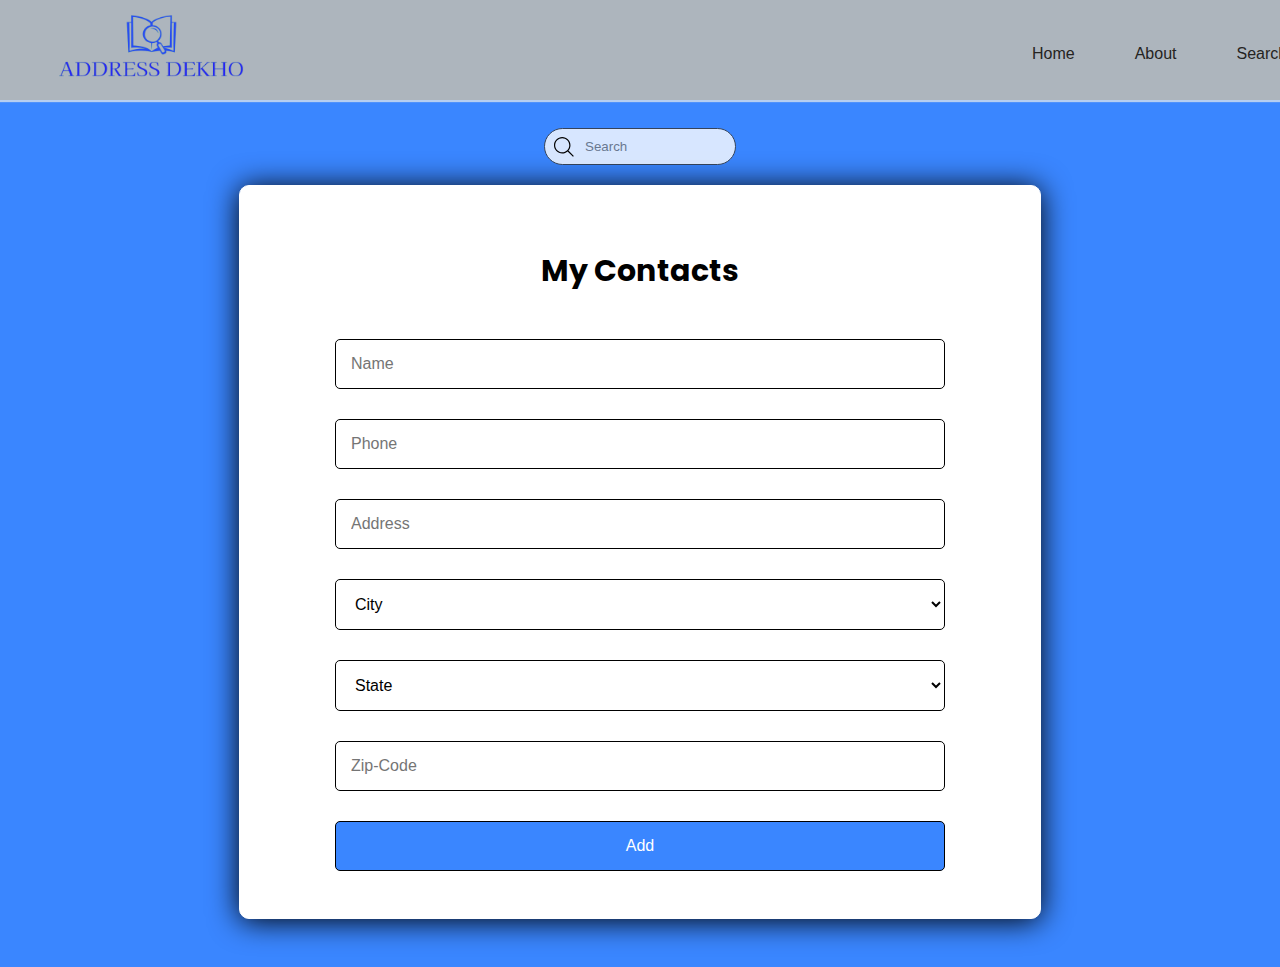
==== addressbook.html @ f51c5ceb "Add files via upload" ====
<!DOCTYPE html>
<html lang="en">

<head>
    <meta charset="UTF-8">
    <meta http-equiv="X-UA-Compatible" content="IE=edge">
    <meta name="viewport" content="width=device-width, initial-scale=1.0">
    <title>myaddress book</title>
    <link rel="preconnect" href="https://fonts.googleapis.com">
    <link rel="preconnect" href="https://fonts.gstatic.com" crossorigin>
    <link href="https://fonts.googleapis.com/css2?family=Poppins:wght@100;200;300;400;500;600;700;800;900&display=swap"
        rel="stylesheet">
    <link rel="stylesheet" href="book.css">

</head>

<body>
    <div class="maincontent">
        <div class="nav">
            <img src="shiv_logo-removebg-preview.png" alt="" class="brandname">
            <nav class="navbar">
                <a class="home" href="addresshome.html">Home</a>
                <a class="about" href="/about">About
                </a>
                <a href="/search" class="search">Search Address</a>
                <a href="addresslogin.html" class="search">login</a>
            </nav>
        </div>

        <main>
            <div class="container-input">
                <input type="text" placeholder="Search" name="text" class="input">
                <svg fill="#000000" width="20px" height="20px" viewBox="0 0 1920 1920"
                    xmlns="http://www.w3.org/2000/svg">
                    <path
                        d="M790.588 1468.235c-373.722 0-677.647-303.924-677.647-677.647 0-373.722 303.925-677.647 677.647-677.647 373.723 0 677.647 303.925 677.647 677.647 0 373.723-303.924 677.647-677.647 677.647Zm596.781-160.715c120.396-138.692 193.807-319.285 193.807-516.932C1581.176 354.748 1226.428 0 790.588 0S0 354.748 0 790.588s354.748 790.588 790.588 790.588c197.647 0 378.24-73.411 516.932-193.807l516.028 516.142 79.963-79.963-516.142-516.028Z"
                        fill-rule="evenodd"></path>
                </svg>
            </div>


            <form>
                <h2 class="heading">My Contacts</h2>
                <input class="enter_info" type="text" placeholder="Name" required />
                <input class="enter_info" type="number" placeholder="Phone" required />
                <input class="enter_info" type="text" placeholder="Address" required />
                <select class="enter_info" id="dropdown" required>
                    <option value="City">City</option>
                    <option value="Muzaffarnagar">Muzaffarnagar</option>
                    <option value="Saharanpur">Saharanpur</option>
                    <option value="Ambala Other">Ambala</option>
                    <option value="Chandigarh">Chandigarh</option>
                </select>
                <select class="enter_info" name="" id="dropdown" required>
                    <option value="State">State</option>
                    <option value="Punjab">Punjab</option>
                    <option value="UttarPradesh">UttarPradesh</option>
                    <option value="Uttarakhand">Uttarakhand</option>
                </select>
                <input class="enter_info" placeholder="Zip-Code" type="number" required />
                <button class="enter_info bt" id="add_btn">Add</button>
            </form>
            <div class="contact_container">

            </div>
        </main>

        <script src="main.js"></script>


</body>

</html>
---- book.css ----
@import url('https://fonts.googleapis.com/css2?family=Poppins:wght@100;200;300;400;500;600;700;800;900&family=Raleway:wght@100;200;300;400;500;600;700;800;900&display=swap');

body {
    margin: 0;
    overflow-x: scroll;
}

html {
    scroll-behavior: smooth;
}

.maincontent {
    font-family: "Poppins", sans-serif;
}

.nav {
    display: flex;
    flex-direction: row;
    justify-content: flex-start;
    justify-content: baseline;
    box-shadow: rgba(237, 237, 233, 0.694) 0px 2px 1px;
    background-color: #adb5bd;
    height: 100px;
}

.navbar {
    font-family: "Poppins", sans-serif;
    display: flex;
    flex-direction: row;
    justify-content: flex-end;
    margin-top: 45px;
    transform: translateX(720px);
}

.brandname {
    width: 250px;
    height: 150px;
    margin-left: 2rem;
    margin-top: -20px;
}

nav a {
    margin: 0 30px;
    text-decoration: none;
    color: #252422;
}

* {
    font-family: 'Maven Pro', sans-serif;
}

body {
    margin: 0;
    padding: 0;
    height: 100vh;
    /* background-image: linear-gradient(rgba(0, 0, 0, .6), rgba(0, 0, 0, .6)), url('../assets/background-image.jpg'); */
    background-color: rgb(58, 134, 255);

    background-size: cover;
    background-attachment: fixed;
}

main {
    padding: 3em;
    display: flex;
    flex-direction: column;
    align-items: center;
}

form {
    font-family: "Poppins", sans-serif;

    padding: 2em 5em 2em 5em;
    border: 1px solid white;
    width: 50vw;
    display: flex;
    flex-direction: column;
    text-align: center;
    background-color: rgb(255, 255, 255);
    box-shadow: 0px 2px 30px 0px #000000;
    -webkit-box-shadow: 0px 2px 30px 0px #000000;
    -moz-box-shadow: 0px 2px 30px 0px #000000;
    border-radius: 10px;
}


.heading {
    font-family: "Poppins", sans-serif;

    color: rgb(0, 0, 0);
    margin: 30px 0;
    font-size: 30px;
}

.enter_info {
    padding: 15px;
    margin: 15px;
    border-radius: 5px;
    /* border: none; */
    border: 1px solid black;
    background-color: #fff;
    font-size: 16px;
}

.bt {
    background-color: rgb(58, 134, 255);
    color: white;
}

#add_btn:hover,
.delete_btn:hover {
    transition: 0.4s;

}

#add_btn:hover,
.delete_btn:hover {
    outline: 2px solid rgb(58, 134, 255);
    outline-offset: 3px;
    background-color: white;
    color: rgb(58, 134, 255);

}

.contact_container {
    display: column;
    flex-wrap: wrap;
    justify-content: space-between;
    width: 50vw;
}

.contact_card {
    display: flex;
    flex-direction: column;
    flex-wrap: wrap;
    background-color: rgba(255, 255, 255, 0.8);
    padding: 20px 40px;
    border-radius: 10px;
    position: relative;
    margin: 30px 10px;
}

.contact_card p {
    margin: 2px 0;
}

.delete_btn {
    position: absolute;
    right: -15px;
    bottom: -15px;
    border-radius: 50%;
    height: 30px;
    width: 35px;
    border: 1px black solid;
    background-color: rgba(211, 211, 211);
    font-size: 20px;
    text-align: center;
    padding: 12px 5px 2px 5px;
}

@media only screen and (min-width: 810px) {

    .contact_container {
        display: flex;
        flex-wrap: wrap;
        justify-content: space-around;
        width: 80%;
    }

}

.container-input {
    position: relative;
    bottom: 20px;
}

.input {
    width: 150px;
    padding: 10px 0px 10px 40px;
    border-radius: 9999px;
    border: solid 1px #333;
    transition: all .2s ease-in-out;
    outline: none;
    opacity: 0.8;
}

.container-input svg {
    position: absolute;
    top: 50%;
    left: 10px;
    transform: translate(0, -50%);
}

.input:focus {
    opacity: 1;
    width: 250px;
}


/* 
.addressform {
    display: flex;
    flex-direction: column;
    align-items: center;
}

.personform {
    text-align: center;
    transform: translateY(100px);
    border: 2px solid black;
    box-shadow: rgba(237, 237, 233, 0.694) 0px 2px 1px;
    border-radius: 20px;
    height: 600px;
    width: 1100px;
    box-sizing: border-box;
}

.headerform {
    display: flex;
    flex-direction: row;
    justify-content: center;
    background-color: #3a86ff;
    border-radius: 18px;
    border-bottom-left-radius: 10px;
    border-bottom-right-radius: 10px;
}

.heading1 {
    font-size: 2rem;
    font-weight: 300;
    padding-top: 15px;
    padding-bottom: 10px;
    color: white;
    margin-left: 60px;
}

.formdetails {
    margin-top: 30px;
    margin-bottom: 40px;
}

.cross {
    height: 50px;
    width: 50px;
    border-radius: 50%;
    border: 3px solid black;
    margin-top: 5px;
    transform: translateX(310px);
}

.label1 {
    display: flex;
    flex-direction: column;
    align-items: flex-start;
    transform: translateX(80px);
    padding: 4px;
    margin: 10px;
}

.label2 {
    display: flex;
    flex-direction: column;
    align-items: flex-start;
    transform: translateX(80px);
    padding: 4px;
    margin: 10px;
}

.label3 {
    display: flex;
    flex-direction: column;
    align-items: flex-start;
    transform: translateX(80px);
    padding: 4px;
    margin: 10px;
}

#name {
    width: 900px
}

#phone {
    width: 900px
}

#add {
    width: 900px
}

.moreinfo {
    display: flex;
    flex-direction: row;
    flex-wrap: nowrap;
    position: relative;
    left: 88px;
}

.info1,
.info2,
.info3 {
    display: flex;
    flex-direction: column;
    align-items: flex-start;
    position: relative;
    left: 4px;
    margin-top: 5px;
    margin-bottom: 5px;
    margin-right: 7px;
}

#city,
#state,
#zip {
    width: 293px;
    padding: 6px;
}

.buttons {
    transform: translate(345px, 50px);
}

.reset,
.add {
    margin: 4px;
    padding: 10px 30px;
    border: 2px solid white;
    color: white;
    background-color: #3a86ff;
    border-radius: 8px;
    font-weight: 200;
    font-size: 1.2rem;
    transition: 0.3s;
}

.reset:hover,
.add:hover {
    outline: 5px solid #3a86ff;
    outline-offset: 5px;
    transform: scale(0.8);
}

.resetlink {
    text-decoration: none;
    color: white;
}


.enter_info {
    padding: 15px;
    margin: 15px;
    border-radius: 5px;
    border: none;
    background-color: #fff;
    font-size: 16px;
}

#add_btn:hover,
.delete_btn:hover {
    background-color: rgba(0, 0, 0, .9);
    color: white;
}

.contact_container {
    display: column;
    flex-wrap: wrap;
    justify-content: space-between;
    width: 50vw;
}

.contact_card {
    display: flex;
    flex-direction: column;
    flex-wrap: wrap;
    background-color: rgba(255, 255, 255, 0.8);
    padding: 20px 40px;
    border-radius: 10px;
    position: relative;
    margin: 30px 10px;
}

.contact_card p {
    margin: 2px 0;
}

.delete_btn {
    position: absolute;
    right: -15px;
    bottom: -15px;
    border-radius: 50%;
    height: 30px;
    width: 35px;
    border: 1px black solid;
    background-color: rgba(211, 211, 211);
    font-size: 20px;
    text-align: center;
    padding: 12px 5px 2px 5px;
}

@media only screen and (min-width: 810px) {

    .contact_container {
        display: flex;
        flex-wrap: wrap;
        justify-content: space-around;
        width: 80%;
    }

} */
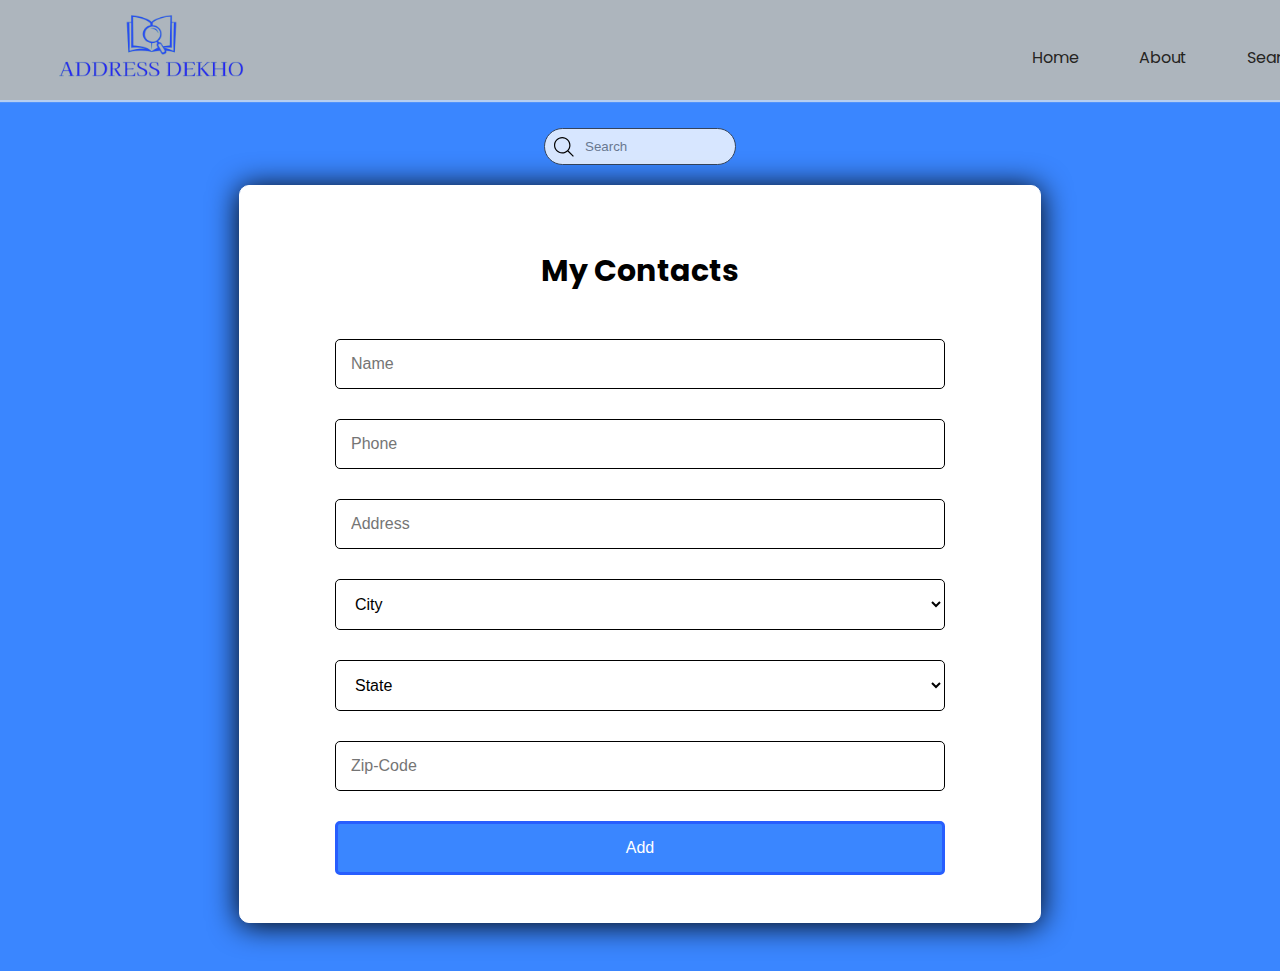
==== commit 23021538: "all changes have been made in this repo" ====
--- a/addressbook.html
+++ b/addressbook.html
@@ -1,73 +1,127 @@
-<!DOCTYPE html>
-<html lang="en">
-
-<head>
-    <meta charset="UTF-8">
-    <meta http-equiv="X-UA-Compatible" content="IE=edge">
-    <meta name="viewport" content="width=device-width, initial-scale=1.0">
-    <title>myaddress book</title>
-    <link rel="preconnect" href="https://fonts.googleapis.com">
-    <link rel="preconnect" href="https://fonts.gstatic.com" crossorigin>
-    <link href="https://fonts.googleapis.com/css2?family=Poppins:wght@100;200;300;400;500;600;700;800;900&display=swap"
-        rel="stylesheet">
-    <link rel="stylesheet" href="book.css">
-
-</head>
-
-<body>
-    <div class="maincontent">
-        <div class="nav">
-            <img src="shiv_logo-removebg-preview.png" alt="" class="brandname">
-            <nav class="navbar">
-                <a class="home" href="addresshome.html">Home</a>
-                <a class="about" href="/about">About
-                </a>
-                <a href="/search" class="search">Search Address</a>
-                <a href="addresslogin.html" class="search">login</a>
-            </nav>
-        </div>
-
-        <main>
-            <div class="container-input">
-                <input type="text" placeholder="Search" name="text" class="input">
-                <svg fill="#000000" width="20px" height="20px" viewBox="0 0 1920 1920"
-                    xmlns="http://www.w3.org/2000/svg">
-                    <path
-                        d="M790.588 1468.235c-373.722 0-677.647-303.924-677.647-677.647 0-373.722 303.925-677.647 677.647-677.647 373.723 0 677.647 303.925 677.647 677.647 0 373.723-303.924 677.647-677.647 677.647Zm596.781-160.715c120.396-138.692 193.807-319.285 193.807-516.932C1581.176 354.748 1226.428 0 790.588 0S0 354.748 0 790.588s354.748 790.588 790.588 790.588c197.647 0 378.24-73.411 516.932-193.807l516.028 516.142 79.963-79.963-516.142-516.028Z"
-                        fill-rule="evenodd"></path>
-                </svg>
-            </div>
-
-
-            <form>
-                <h2 class="heading">My Contacts</h2>
-                <input class="enter_info" type="text" placeholder="Name" required />
-                <input class="enter_info" type="number" placeholder="Phone" required />
-                <input class="enter_info" type="text" placeholder="Address" required />
-                <select class="enter_info" id="dropdown" required>
-                    <option value="City">City</option>
-                    <option value="Muzaffarnagar">Muzaffarnagar</option>
-                    <option value="Saharanpur">Saharanpur</option>
-                    <option value="Ambala Other">Ambala</option>
-                    <option value="Chandigarh">Chandigarh</option>
-                </select>
-                <select class="enter_info" name="" id="dropdown" required>
-                    <option value="State">State</option>
-                    <option value="Punjab">Punjab</option>
-                    <option value="UttarPradesh">UttarPradesh</option>
-                    <option value="Uttarakhand">Uttarakhand</option>
-                </select>
-                <input class="enter_info" placeholder="Zip-Code" type="number" required />
-                <button class="enter_info bt" id="add_btn">Add</button>
-            </form>
-            <div class="contact_container">
-
-            </div>
-        </main>
-
-        <script src="main.js"></script>
-
-
-</body>
-
+<!DOCTYPE html>
+<html lang="en">
+
+<head>
+    <meta charset="UTF-8">
+    <meta http-equiv="X-UA-Compatible" content="IE=edge">
+    <meta name="viewport" content="width=device-width, initial-scale=1.0">
+    <title>myaddress book</title>
+    <link rel="preconnect" href="https://fonts.googleapis.com">
+    <link rel="preconnect" href="https://fonts.gstatic.com" crossorigin>
+    <link href="https://fonts.googleapis.com/css2?family=Poppins:wght@100;200;300;400;500;600;700;800;900&display=swap"
+        rel="stylesheet">
+    <link rel="stylesheet" href="book.css">
+
+</head>
+
+<body>
+    <div id="preloader">
+        <div class="loader">
+            <div>
+                <ul>
+                    <li>
+                        <svg fill="currentColor" viewBox="0 0 90 120">
+                            <path
+                                d="M90,0 L90,120 L11,120 C4.92486775,120 0,115.075132 0,109 L0,11 C0,4.92486775 4.92486775,0 11,0 L90,0 Z M71.5,81 L18.5,81 C17.1192881,81 16,82.1192881 16,83.5 C16,84.8254834 17.0315359,85.9100387 18.3356243,85.9946823 L18.5,86 L71.5,86 C72.8807119,86 74,84.8807119 74,83.5 C74,82.1745166 72.9684641,81.0899613 71.6643757,81.0053177 L71.5,81 Z M71.5,57 L18.5,57 C17.1192881,57 16,58.1192881 16,59.5 C16,60.8254834 17.0315359,61.9100387 18.3356243,61.9946823 L18.5,62 L71.5,62 C72.8807119,62 74,60.8807119 74,59.5 C74,58.1192881 72.8807119,57 71.5,57 Z M71.5,33 L18.5,33 C17.1192881,33 16,34.1192881 16,35.5 C16,36.8254834 17.0315359,37.9100387 18.3356243,37.9946823 L18.5,38 L71.5,38 C72.8807119,38 74,36.8807119 74,35.5 C74,34.1192881 72.8807119,33 71.5,33 Z">
+                            </path>
+                        </svg>
+                    </li>
+                    <li>
+                        <svg fill="currentColor" viewBox="0 0 90 120">
+                            <path
+                                d="M90,0 L90,120 L11,120 C4.92486775,120 0,115.075132 0,109 L0,11 C0,4.92486775 4.92486775,0 11,0 L90,0 Z M71.5,81 L18.5,81 C17.1192881,81 16,82.1192881 16,83.5 C16,84.8254834 17.0315359,85.9100387 18.3356243,85.9946823 L18.5,86 L71.5,86 C72.8807119,86 74,84.8807119 74,83.5 C74,82.1745166 72.9684641,81.0899613 71.6643757,81.0053177 L71.5,81 Z M71.5,57 L18.5,57 C17.1192881,57 16,58.1192881 16,59.5 C16,60.8254834 17.0315359,61.9100387 18.3356243,61.9946823 L18.5,62 L71.5,62 C72.8807119,62 74,60.8807119 74,59.5 C74,58.1192881 72.8807119,57 71.5,57 Z M71.5,33 L18.5,33 C17.1192881,33 16,34.1192881 16,35.5 C16,36.8254834 17.0315359,37.9100387 18.3356243,37.9946823 L18.5,38 L71.5,38 C72.8807119,38 74,36.8807119 74,35.5 C74,34.1192881 72.8807119,33 71.5,33 Z">
+                            </path>
+                        </svg>
+                    </li>
+                    <li>
+                        <svg fill="currentColor" viewBox="0 0 90 120">
+                            <path
+                                d="M90,0 L90,120 L11,120 C4.92486775,120 0,115.075132 0,109 L0,11 C0,4.92486775 4.92486775,0 11,0 L90,0 Z M71.5,81 L18.5,81 C17.1192881,81 16,82.1192881 16,83.5 C16,84.8254834 17.0315359,85.9100387 18.3356243,85.9946823 L18.5,86 L71.5,86 C72.8807119,86 74,84.8807119 74,83.5 C74,82.1745166 72.9684641,81.0899613 71.6643757,81.0053177 L71.5,81 Z M71.5,57 L18.5,57 C17.1192881,57 16,58.1192881 16,59.5 C16,60.8254834 17.0315359,61.9100387 18.3356243,61.9946823 L18.5,62 L71.5,62 C72.8807119,62 74,60.8807119 74,59.5 C74,58.1192881 72.8807119,57 71.5,57 Z M71.5,33 L18.5,33 C17.1192881,33 16,34.1192881 16,35.5 C16,36.8254834 17.0315359,37.9100387 18.3356243,37.9946823 L18.5,38 L71.5,38 C72.8807119,38 74,36.8807119 74,35.5 C74,34.1192881 72.8807119,33 71.5,33 Z">
+                            </path>
+                        </svg>
+                    </li>
+                    <li>
+                        <svg fill="currentColor" viewBox="0 0 90 120">
+                            <path
+                                d="M90,0 L90,120 L11,120 C4.92486775,120 0,115.075132 0,109 L0,11 C0,4.92486775 4.92486775,0 11,0 L90,0 Z M71.5,81 L18.5,81 C17.1192881,81 16,82.1192881 16,83.5 C16,84.8254834 17.0315359,85.9100387 18.3356243,85.9946823 L18.5,86 L71.5,86 C72.8807119,86 74,84.8807119 74,83.5 C74,82.1745166 72.9684641,81.0899613 71.6643757,81.0053177 L71.5,81 Z M71.5,57 L18.5,57 C17.1192881,57 16,58.1192881 16,59.5 C16,60.8254834 17.0315359,61.9100387 18.3356243,61.9946823 L18.5,62 L71.5,62 C72.8807119,62 74,60.8807119 74,59.5 C74,58.1192881 72.8807119,57 71.5,57 Z M71.5,33 L18.5,33 C17.1192881,33 16,34.1192881 16,35.5 C16,36.8254834 17.0315359,37.9100387 18.3356243,37.9946823 L18.5,38 L71.5,38 C72.8807119,38 74,36.8807119 74,35.5 C74,34.1192881 72.8807119,33 71.5,33 Z">
+                            </path>
+                        </svg>
+                    </li>
+                    <li>
+                        <svg fill="currentColor" viewBox="0 0 90 120">
+                            <path
+                                d="M90,0 L90,120 L11,120 C4.92486775,120 0,115.075132 0,109 L0,11 C0,4.92486775 4.92486775,0 11,0 L90,0 Z M71.5,81 L18.5,81 C17.1192881,81 16,82.1192881 16,83.5 C16,84.8254834 17.0315359,85.9100387 18.3356243,85.9946823 L18.5,86 L71.5,86 C72.8807119,86 74,84.8807119 74,83.5 C74,82.1745166 72.9684641,81.0899613 71.6643757,81.0053177 L71.5,81 Z M71.5,57 L18.5,57 C17.1192881,57 16,58.1192881 16,59.5 C16,60.8254834 17.0315359,61.9100387 18.3356243,61.9946823 L18.5,62 L71.5,62 C72.8807119,62 74,60.8807119 74,59.5 C74,58.1192881 72.8807119,57 71.5,57 Z M71.5,33 L18.5,33 C17.1192881,33 16,34.1192881 16,35.5 C16,36.8254834 17.0315359,37.9100387 18.3356243,37.9946823 L18.5,38 L71.5,38 C72.8807119,38 74,36.8807119 74,35.5 C74,34.1192881 72.8807119,33 71.5,33 Z">
+                            </path>
+                        </svg>
+                    </li>
+                    <li>
+                        <svg fill="currentColor" viewBox="0 0 90 120">
+                            <path
+                                d="M90,0 L90,120 L11,120 C4.92486775,120 0,115.075132 0,109 L0,11 C0,4.92486775 4.92486775,0 11,0 L90,0 Z M71.5,81 L18.5,81 C17.1192881,81 16,82.1192881 16,83.5 C16,84.8254834 17.0315359,85.9100387 18.3356243,85.9946823 L18.5,86 L71.5,86 C72.8807119,86 74,84.8807119 74,83.5 C74,82.1745166 72.9684641,81.0899613 71.6643757,81.0053177 L71.5,81 Z M71.5,57 L18.5,57 C17.1192881,57 16,58.1192881 16,59.5 C16,60.8254834 17.0315359,61.9100387 18.3356243,61.9946823 L18.5,62 L71.5,62 C72.8807119,62 74,60.8807119 74,59.5 C74,58.1192881 72.8807119,57 71.5,57 Z M71.5,33 L18.5,33 C17.1192881,33 16,34.1192881 16,35.5 C16,36.8254834 17.0315359,37.9100387 18.3356243,37.9946823 L18.5,38 L71.5,38 C72.8807119,38 74,36.8807119 74,35.5 C74,34.1192881 72.8807119,33 71.5,33 Z">
+                            </path>
+                        </svg>
+                    </li>
+                </ul>
+            </div><span>Loading</span>
+        </div>
+    </div>
+    <div class="maincontent">
+        <div class="nav">
+            <img src="shiv_logo-removebg-preview.png" alt="" class="brandname">
+            <nav class="navbar">
+                <a class="Home" href="index.html">Home</a>
+                <a class="about" href="#about">About
+                </a>
+                <a href="addressbook.html" class="search">Search Address</a>
+                <a href="addresslogin.html" class="search">login</a>
+            </nav>
+        </div>
+
+        <main>
+            <div class="container-input">
+                <input type="text" placeholder="Search" name="text" class="input">
+                <svg fill="#000000" width="20px" height="20px" viewBox="0 0 1920 1920"
+                    xmlns="http://www.w3.org/2000/svg">
+                    <path
+                        d="M790.588 1468.235c-373.722 0-677.647-303.924-677.647-677.647 0-373.722 303.925-677.647 677.647-677.647 373.723 0 677.647 303.925 677.647 677.647 0 373.723-303.924 677.647-677.647 677.647Zm596.781-160.715c120.396-138.692 193.807-319.285 193.807-516.932C1581.176 354.748 1226.428 0 790.588 0S0 354.748 0 790.588s354.748 790.588 790.588 790.588c197.647 0 378.24-73.411 516.932-193.807l516.028 516.142 79.963-79.963-516.142-516.028Z"
+                        fill-rule="evenodd"></path>
+                </svg>
+            </div>
+
+
+            <form>
+                <h2 class="heading">My Contacts</h2>
+                <input class="enter_info " type="text" placeholder="Name" required />
+                <input class="enter_info " type="number" placeholder="Phone" required />
+                <input class="enter_info " type="text" placeholder="Address" required />
+                <select class="enter_info" id="dropdown" required>
+                    <option value="City">City</option>
+                    <option value="Muzaffarnagar">Muzaffarnagar</option>
+                    <option value="Saharanpur">Saharanpur</option>
+                    <option value="Ambala Other">Ambala</option>
+                    <option value="Chandigarh">Chandigarh</option>
+                </select>
+                <select class="enter_info" name="" id="dropdown" required>
+                    <option value="State">State</option>
+                    <option value="Punjab">Punjab</option>
+                    <option value="UttarPradesh">UttarPradesh</option>
+                    <option value="Uttarakhand">Uttarakhand</option>
+                </select>
+                <input class="enter_info " placeholder="Zip-Code" type="number" required />
+                <button class="enter_info bt" id="add_btn">Add</button>
+                
+            </form>
+
+            <div class="contact_container">
+
+            </div>
+          
+        </main>
+
+        <script src="main.js"></script>
+        <script src="loader.js"></script>
+
+
+</body>
+
 </html>--- a/book.css
+++ b/book.css
@@ -1,408 +1,691 @@
-@import url('https://fonts.googleapis.com/css2?family=Poppins:wght@100;200;300;400;500;600;700;800;900&family=Raleway:wght@100;200;300;400;500;600;700;800;900&display=swap');
-
-body {
-    margin: 0;
-    overflow-x: scroll;
-}
-
-html {
-    scroll-behavior: smooth;
-}
-
-.maincontent {
-    font-family: "Poppins", sans-serif;
-}
-
-.nav {
-    display: flex;
-    flex-direction: row;
-    justify-content: flex-start;
-    justify-content: baseline;
-    box-shadow: rgba(237, 237, 233, 0.694) 0px 2px 1px;
-    background-color: #adb5bd;
-    height: 100px;
-}
-
-.navbar {
-    font-family: "Poppins", sans-serif;
-    display: flex;
-    flex-direction: row;
-    justify-content: flex-end;
-    margin-top: 45px;
-    transform: translateX(720px);
-}
-
-.brandname {
-    width: 250px;
-    height: 150px;
-    margin-left: 2rem;
-    margin-top: -20px;
-}
-
-nav a {
-    margin: 0 30px;
-    text-decoration: none;
-    color: #252422;
-}
-
-* {
-    font-family: 'Maven Pro', sans-serif;
-}
-
-body {
-    margin: 0;
-    padding: 0;
-    height: 100vh;
-    /* background-image: linear-gradient(rgba(0, 0, 0, .6), rgba(0, 0, 0, .6)), url('../assets/background-image.jpg'); */
-    background-color: rgb(58, 134, 255);
-
-    background-size: cover;
-    background-attachment: fixed;
-}
-
-main {
-    padding: 3em;
-    display: flex;
-    flex-direction: column;
-    align-items: center;
-}
-
-form {
-    font-family: "Poppins", sans-serif;
-
-    padding: 2em 5em 2em 5em;
-    border: 1px solid white;
-    width: 50vw;
-    display: flex;
-    flex-direction: column;
-    text-align: center;
-    background-color: rgb(255, 255, 255);
-    box-shadow: 0px 2px 30px 0px #000000;
-    -webkit-box-shadow: 0px 2px 30px 0px #000000;
-    -moz-box-shadow: 0px 2px 30px 0px #000000;
-    border-radius: 10px;
-}
-
-
-.heading {
-    font-family: "Poppins", sans-serif;
-
-    color: rgb(0, 0, 0);
-    margin: 30px 0;
-    font-size: 30px;
-}
-
-.enter_info {
-    padding: 15px;
-    margin: 15px;
-    border-radius: 5px;
-    /* border: none; */
-    border: 1px solid black;
-    background-color: #fff;
-    font-size: 16px;
-}
-
-.bt {
-    background-color: rgb(58, 134, 255);
-    color: white;
-}
-
-#add_btn:hover,
-.delete_btn:hover {
-    transition: 0.4s;
-
-}
-
-#add_btn:hover,
-.delete_btn:hover {
-    outline: 2px solid rgb(58, 134, 255);
-    outline-offset: 3px;
-    background-color: white;
-    color: rgb(58, 134, 255);
-
-}
-
-.contact_container {
-    display: column;
-    flex-wrap: wrap;
-    justify-content: space-between;
-    width: 50vw;
-}
-
-.contact_card {
-    display: flex;
-    flex-direction: column;
-    flex-wrap: wrap;
-    background-color: rgba(255, 255, 255, 0.8);
-    padding: 20px 40px;
-    border-radius: 10px;
-    position: relative;
-    margin: 30px 10px;
-}
-
-.contact_card p {
-    margin: 2px 0;
-}
-
-.delete_btn {
-    position: absolute;
-    right: -15px;
-    bottom: -15px;
-    border-radius: 50%;
-    height: 30px;
-    width: 35px;
-    border: 1px black solid;
-    background-color: rgba(211, 211, 211);
-    font-size: 20px;
-    text-align: center;
-    padding: 12px 5px 2px 5px;
-}
-
-@media only screen and (min-width: 810px) {
-
-    .contact_container {
-        display: flex;
-        flex-wrap: wrap;
-        justify-content: space-around;
-        width: 80%;
-    }
-
-}
-
-.container-input {
-    position: relative;
-    bottom: 20px;
-}
-
-.input {
-    width: 150px;
-    padding: 10px 0px 10px 40px;
-    border-radius: 9999px;
-    border: solid 1px #333;
-    transition: all .2s ease-in-out;
-    outline: none;
-    opacity: 0.8;
-}
-
-.container-input svg {
-    position: absolute;
-    top: 50%;
-    left: 10px;
-    transform: translate(0, -50%);
-}
-
-.input:focus {
-    opacity: 1;
-    width: 250px;
-}
-
-
-/* 
-.addressform {
-    display: flex;
-    flex-direction: column;
-    align-items: center;
-}
-
-.personform {
-    text-align: center;
-    transform: translateY(100px);
-    border: 2px solid black;
-    box-shadow: rgba(237, 237, 233, 0.694) 0px 2px 1px;
-    border-radius: 20px;
-    height: 600px;
-    width: 1100px;
-    box-sizing: border-box;
-}
-
-.headerform {
-    display: flex;
-    flex-direction: row;
-    justify-content: center;
-    background-color: #3a86ff;
-    border-radius: 18px;
-    border-bottom-left-radius: 10px;
-    border-bottom-right-radius: 10px;
-}
-
-.heading1 {
-    font-size: 2rem;
-    font-weight: 300;
-    padding-top: 15px;
-    padding-bottom: 10px;
-    color: white;
-    margin-left: 60px;
-}
-
-.formdetails {
-    margin-top: 30px;
-    margin-bottom: 40px;
-}
-
-.cross {
-    height: 50px;
-    width: 50px;
-    border-radius: 50%;
-    border: 3px solid black;
-    margin-top: 5px;
-    transform: translateX(310px);
-}
-
-.label1 {
-    display: flex;
-    flex-direction: column;
-    align-items: flex-start;
-    transform: translateX(80px);
-    padding: 4px;
-    margin: 10px;
-}
-
-.label2 {
-    display: flex;
-    flex-direction: column;
-    align-items: flex-start;
-    transform: translateX(80px);
-    padding: 4px;
-    margin: 10px;
-}
-
-.label3 {
-    display: flex;
-    flex-direction: column;
-    align-items: flex-start;
-    transform: translateX(80px);
-    padding: 4px;
-    margin: 10px;
-}
-
-#name {
-    width: 900px
-}
-
-#phone {
-    width: 900px
-}
-
-#add {
-    width: 900px
-}
-
-.moreinfo {
-    display: flex;
-    flex-direction: row;
-    flex-wrap: nowrap;
-    position: relative;
-    left: 88px;
-}
-
-.info1,
-.info2,
-.info3 {
-    display: flex;
-    flex-direction: column;
-    align-items: flex-start;
-    position: relative;
-    left: 4px;
-    margin-top: 5px;
-    margin-bottom: 5px;
-    margin-right: 7px;
-}
-
-#city,
-#state,
-#zip {
-    width: 293px;
-    padding: 6px;
-}
-
-.buttons {
-    transform: translate(345px, 50px);
-}
-
-.reset,
-.add {
-    margin: 4px;
-    padding: 10px 30px;
-    border: 2px solid white;
-    color: white;
-    background-color: #3a86ff;
-    border-radius: 8px;
-    font-weight: 200;
-    font-size: 1.2rem;
-    transition: 0.3s;
-}
-
-.reset:hover,
-.add:hover {
-    outline: 5px solid #3a86ff;
-    outline-offset: 5px;
-    transform: scale(0.8);
-}
-
-.resetlink {
-    text-decoration: none;
-    color: white;
-}
-
-
-.enter_info {
-    padding: 15px;
-    margin: 15px;
-    border-radius: 5px;
-    border: none;
-    background-color: #fff;
-    font-size: 16px;
-}
-
-#add_btn:hover,
-.delete_btn:hover {
-    background-color: rgba(0, 0, 0, .9);
-    color: white;
-}
-
-.contact_container {
-    display: column;
-    flex-wrap: wrap;
-    justify-content: space-between;
-    width: 50vw;
-}
-
-.contact_card {
-    display: flex;
-    flex-direction: column;
-    flex-wrap: wrap;
-    background-color: rgba(255, 255, 255, 0.8);
-    padding: 20px 40px;
-    border-radius: 10px;
-    position: relative;
-    margin: 30px 10px;
-}
-
-.contact_card p {
-    margin: 2px 0;
-}
-
-.delete_btn {
-    position: absolute;
-    right: -15px;
-    bottom: -15px;
-    border-radius: 50%;
-    height: 30px;
-    width: 35px;
-    border: 1px black solid;
-    background-color: rgba(211, 211, 211);
-    font-size: 20px;
-    text-align: center;
-    padding: 12px 5px 2px 5px;
-}
-
-@media only screen and (min-width: 810px) {
-
-    .contact_container {
-        display: flex;
-        flex-wrap: wrap;
-        justify-content: space-around;
-        width: 80%;
-    }
-
+@import url('https://fonts.googleapis.com/css2?family=Poppins:wght@100;200;300;400;500;600;700;800;900&family=Raleway:wght@100;200;300;400;500;600;700;800;900&display=swap');
+
+body {
+    margin: 0;
+    overflow-x: scroll;
+}
+
+html {
+    scroll-behavior: smooth;
+}
+
+.maincontent {
+    font-family: "Poppins", sans-serif;
+}
+
+.nav {
+    display: flex;
+    flex-direction: row;
+    justify-content: flex-start;
+    justify-content: baseline;
+    box-shadow: rgba(237, 237, 233, 0.694) 0px 2px 1px;
+    background-color: #adb5bd;
+    height: 100px;
+}
+
+.navbar {
+    font-family: "Poppins", sans-serif;
+    display: flex;
+    flex-direction: row;
+    justify-content: flex-end;
+    margin-top: 45px;
+    transform: translateX(720px);
+}
+
+.brandname {
+    width: 250px;
+    height: 150px;
+    margin-left: 2rem;
+    margin-top: -20px;
+}
+
+nav a {
+    margin: 0 30px;
+    text-decoration: none;
+    color: #252422;
+    font-family: "Poppins",sans-serif;
+}
+
+* {
+    font-family: 'Maven Pro', sans-serif;
+}
+
+body {
+    margin: 0;
+    padding: 0;
+    height: 100vh;
+    /* background-image: linear-gradient(rgba(0, 0, 0, .6), rgba(0, 0, 0, .6)), url('../assets/background-image.jpg'); */
+    background-color: rgb(58, 134, 255);
+
+    background-size: cover;
+    background-attachment: fixed;
+}
+
+main {
+    padding: 3em;
+    display: flex;
+    flex-direction: column;
+    align-items: center;
+}
+
+form {
+    font-family: "Poppins", sans-serif;
+
+    padding: 2em 5em 2em 5em;
+    border: 1px solid white;
+    width: 50vw;
+    display: flex;
+    flex-direction: column;
+    text-align: center;
+    background-color: rgb(255, 255, 255);
+    box-shadow: 0px 2px 30px 0px #000000;
+    -webkit-box-shadow: 0px 2px 30px 0px #000000;
+    -moz-box-shadow: 0px 2px 30px 0px #000000;
+    border-radius: 10px;
+}
+
+
+.heading {
+    font-family: "Poppins", sans-serif;
+
+    color: rgb(0, 0, 0);
+    margin: 30px 0;
+    font-size: 30px;
+}
+
+.enter_info {
+    padding: 15px;
+    margin: 15px;
+    border-radius: 5px;
+    /* border: none; */
+    border: 1px solid black;
+    background-color: #fff;
+    font-size: 16px;
+}
+
+.bt {
+    background-color: rgb(58, 134, 255);
+    color: white;
+}
+
+#add_btn{
+    border: 3px solid #275EFE;
+}
+
+#add_btn:hover,
+.delete_btn:hover {
+    transition: 0.4s;
+
+}
+
+#add_btn:hover{
+    outline: 7px solid rgb(58, 134, 255);
+    outline-offset: 3px;
+    background-color: white;
+    color: rgb(58, 134, 255);
+
+}
+
+.contact_container {
+    display: column;
+    flex-wrap: wrap;
+    justify-content: space-between;
+    width: 50vw;
+}
+
+.contact_card {
+    display: flex;
+    flex-direction: column;
+    flex-wrap: wrap;
+    background-color: rgba(255, 255, 255, 0.8);
+    padding: 20px 40px;
+    border-radius: 10px;
+    position: relative;
+    margin: 30px 10px;
+}
+
+.contact_card p {
+    margin: 2px 0;
+}
+
+.delete_btn {
+    position: absolute;
+    bottom: -15px;
+   
+}
+
+@media only screen and (min-width: 810px) {
+
+    .contact_container {
+        display: flex;
+        flex-wrap: wrap;
+        justify-content: space-around;
+        width: 80%;
+    }
+
+}
+
+.container-input {
+    position: relative;
+    bottom: 20px;
+}
+
+.input {
+    width: 150px;
+    padding: 10px 0px 10px 40px;
+    border-radius: 9999px;
+    border: solid 1px #333;
+    transition: all .2s ease-in-out;
+    outline: none;
+    opacity: 0.8;
+}
+
+.container-input svg {
+    position: absolute;
+    top: 50%;
+    left: 10px;
+    transform: translate(0, -50%);
+}
+
+.input:focus {
+    opacity: 1;
+    width: 250px;
+}
+.loader {
+    --background: linear-gradient(135deg, #23C4F8, #275EFE);
+    --shadow: rgba(39, 94, 254, 0.28);
+    --text: #6C7486;
+    --page: rgba(255, 255, 255, 0.36);
+    --page-fold: rgba(255, 255, 255, 0.52);
+    --duration: 3s;
+    width: 200px;
+    height: 140px;
+    position: relative;
+    top: 36%;
+    left: 43%;
+}
+
+.loader:before,
+.loader:after {
+    --r: -6deg;
+    content: "";
+    position: absolute;
+    bottom: 8px;
+    width: 120px;
+    top: 80%;
+    box-shadow: 0 16px 12px var(--shadow);
+    transform: rotate(var(--r));
+}
+
+.loader:before {
+    left: 4px;
+}
+
+.loader:after {
+    --r: 6deg;
+    right: 4px;
+}
+
+.loader div {
+    width: 100%;
+    height: 100%;
+    border-radius: 13px;
+    position: relative;
+    z-index: 1;
+    perspective: 600px;
+    box-shadow: 0 4px 6px var(--shadow);
+    background-image: var(--background);
+}
+
+.loader div ul {
+    margin: 0;
+    padding: 0;
+    list-style: none;
+    position: relative;
+}
+
+.loader div ul li {
+    --r: 180deg;
+    --o: 0;
+    --c: var(--page);
+    position: absolute;
+    top: 10px;
+    left: 10px;
+    transform-origin: 100% 50%;
+    color: var(--c);
+    opacity: var(--o);
+    transform: rotateY(var(--r));
+    -webkit-animation: var(--duration) ease infinite;
+    animation: var(--duration) ease infinite;
+}
+
+.loader div ul li:nth-child(2) {
+    --c: var(--page-fold);
+    -webkit-animation-name: page-2;
+    animation-name: page-2;
+}
+
+.loader div ul li:nth-child(3) {
+    --c: var(--page-fold);
+    -webkit-animation-name: page-3;
+    animation-name: page-3;
+}
+
+.loader div ul li:nth-child(4) {
+    --c: var(--page-fold);
+    -webkit-animation-name: page-4;
+    animation-name: page-4;
+}
+
+.loader div ul li:nth-child(5) {
+    --c: var(--page-fold);
+    -webkit-animation-name: page-5;
+    animation-name: page-5;
+}
+
+.loader div ul li svg {
+    width: 90px;
+    height: 120px;
+    display: block;
+}
+
+.loader div ul li:first-child {
+    --r: 0deg;
+    --o: 1;
+}
+
+.loader div ul li:last-child {
+    --o: 1;
+}
+
+.loader span {
+    display: block;
+    left: 0;
+    right: 0;
+    top: 100%;
+    margin-top: 20px;
+    text-align: center;
+    color: var(--text);
+}
+
+@keyframes page-2 {
+    0% {
+        transform: rotateY(180deg);
+        opacity: 0;
+    }
+
+    20% {
+        opacity: 1;
+    }
+
+    35%,
+    100% {
+        opacity: 0;
+    }
+
+    50%,
+    100% {
+        transform: rotateY(0deg);
+    }
+}
+
+@keyframes page-3 {
+    15% {
+        transform: rotateY(180deg);
+        opacity: 0;
+    }
+
+    35% {
+        opacity: 1;
+    }
+
+    50%,
+    100% {
+        opacity: 0;
+    }
+
+    65%,
+    100% {
+        transform: rotateY(0deg);
+    }
+}
+
+@keyframes page-4 {
+    30% {
+        transform: rotateY(180deg);
+        opacity: 0;
+    }
+
+    50% {
+        opacity: 1;
+    }
+
+    65%,
+    100% {
+        opacity: 0;
+    }
+
+    80%,
+    100% {
+        transform: rotateY(0deg);
+    }
+}
+
+@keyframes page-5 {
+    45% {
+        transform: rotateY(180deg);
+        opacity: 0;
+    }
+
+    65% {
+        opacity: 1;
+    }
+
+    80%,
+    100% {
+        opacity: 0;
+    }
+
+    95%,
+    100% {
+        transform: rotateY(0deg);
+    }
+}
+
+.show {
+    width: 150px;
+    height: 60px;
+    border: 3px solid #315cfd;
+    border-radius: 45px;
+    transition: all 0.3s;
+    cursor: pointer;
+    background: white;
+    font-size: 1.2em;
+    font-weight: 550;
+    font-family: 'Montserrat', sans-serif;
+    margin-top: 40px;
+  }
+  
+  .show:hover {
+    background: #315cfd;
+    color: white;
+    font-size: 1.5em;
+  }
+
+  .hide{
+    display: none;
+  }
+
+  .card {
+    width: 150px;
+    height: 200px;
+    background-color: white;
+    box-shadow: 15px 15px 30px #191919,
+                 -15px -15px 30px #292929;
+    transition: border-radius cubic-bezier(0.075, 0.82, 0.165, 1) 1s,
+                 transform cubic-bezier(0.075, 0.82, 0.165, 1) 1s;
+   }
+   
+   .card:hover {
+    border-bottom-right-radius: 50px;
+    border-top-left-radius: 50px;
+    transform: scale(1.05);
+   }
+   .btn {
+    background-color: transparent;
+    position: relative;
+    border: none;
+  }
+  
+  .btn::after {
+    content: 'delete';
+    position: absolute;
+    top: -130%;
+    left: 50%;
+    transform: translateX(-50%);
+    width: fit-content;
+    height: fit-content;
+    background-color: rgb(168, 7, 7);
+    padding: 4px 8px;
+    border-radius: 5px;
+    transition: .2s linear;
+    transition-delay: .2s;
+    color: white;
+    text-transform: uppercase;
+    font-size: 12px;
+    opacity: 0;
+    visibility: hidden;
+  }
+  
+  .icon {
+    transform: scale(1.2);
+    transition: .2s linear;
+  }
+  
+  .btn:hover > .icon {
+    transform: scale(1.5);
+  }
+  
+  .btn:hover > .icon path {
+    fill: rgb(168, 7, 7);
+  }
+  
+  .btn:hover::after {
+    visibility: visible;
+    opacity: 1;
+    top: -160%;
+  }
+
+
+  
+
+
+/* 
+.addressform {
+    display: flex;
+    flex-direction: column;
+    align-items: center;
+}
+
+.personform {
+    text-align: center;
+    transform: translateY(100px);
+    border: 2px solid black;
+    box-shadow: rgba(237, 237, 233, 0.694) 0px 2px 1px;
+    border-radius: 20px;
+    height: 600px;
+    width: 1100px;
+    box-sizing: border-box;
+}
+
+.headerform {
+    display: flex;
+    flex-direction: row;
+    justify-content: center;
+    background-color: #3a86ff;
+    border-radius: 18px;
+    border-bottom-left-radius: 10px;
+    border-bottom-right-radius: 10px;
+}
+
+.heading1 {
+    font-size: 2rem;
+    font-weight: 300;
+    padding-top: 15px;
+    padding-bottom: 10px;
+    color: white;
+    margin-left: 60px;
+}
+
+.formdetails {
+    margin-top: 30px;
+    margin-bottom: 40px;
+}
+
+.cross {
+    height: 50px;
+    width: 50px;
+    border-radius: 50%;
+    border: 3px solid black;
+    margin-top: 5px;
+    transform: translateX(310px);
+}
+
+.label1 {
+    display: flex;
+    flex-direction: column;
+    align-items: flex-start;
+    transform: translateX(80px);
+    padding: 4px;
+    margin: 10px;
+}
+
+.label2 {
+    display: flex;
+    flex-direction: column;
+    align-items: flex-start;
+    transform: translateX(80px);
+    padding: 4px;
+    margin: 10px;
+}
+
+.label3 {
+    display: flex;
+    flex-direction: column;
+    align-items: flex-start;
+    transform: translateX(80px);
+    padding: 4px;
+    margin: 10px;
+}
+
+#name {
+    width: 900px
+}
+
+#phone {
+    width: 900px
+}
+
+#add {
+    width: 900px
+}
+
+.moreinfo {
+    display: flex;
+    flex-direction: row;
+    flex-wrap: nowrap;
+    position: relative;
+    left: 88px;
+}
+
+.info1,
+.info2,
+.info3 {
+    display: flex;
+    flex-direction: column;
+    align-items: flex-start;
+    position: relative;
+    left: 4px;
+    margin-top: 5px;
+    margin-bottom: 5px;
+    margin-right: 7px;
+}
+
+#city,
+#state,
+#zip {
+    width: 293px;
+    padding: 6px;
+}
+
+.buttons {
+    transform: translate(345px, 50px);
+}
+
+.reset,
+.add {
+    margin: 4px;
+    padding: 10px 30px;
+    border: 2px solid white;
+    color: white;
+    background-color: #3a86ff;
+    border-radius: 8px;
+    font-weight: 200;
+    font-size: 1.2rem;
+    transition: 0.3s;
+}
+
+.reset:hover,
+.add:hover {
+    outline: 5px solid #3a86ff;
+    outline-offset: 5px;
+    transform: scale(0.8);
+}
+
+.resetlink {
+    text-decoration: none;
+    color: white;
+}
+
+
+.enter_info {
+    padding: 15px;
+    margin: 15px;
+    border-radius: 5px;
+    border: none;
+    background-color: #fff;
+    font-size: 16px;
+}
+
+#add_btn:hover,
+.delete_btn:hover {
+    background-color: rgba(0, 0, 0, .9);
+    color: white;
+}
+
+.contact_container {
+    display: column;
+    flex-wrap: wrap;
+    justify-content: space-between;
+    width: 50vw;
+}
+
+.contact_card {
+    display: flex;
+    flex-direction: column;
+    flex-wrap: wrap;
+    background-color: rgba(255, 255, 255, 0.8);
+    padding: 20px 40px;
+    border-radius: 10px;
+    position: relative;
+    margin: 30px 10px;
+}
+
+.contact_card p {
+    margin: 2px 0;
+}
+
+.delete_btn {
+    position: absolute;
+    right: -15px;
+    bottom: -15px;
+    border-radius: 50%;
+    height: 30px;
+    width: 35px;
+    border: 1px black solid;
+    background-color: rgba(211, 211, 211);
+    font-size: 20px;
+    text-align: center;
+    padding: 12px 5px 2px 5px;
+}
+
+@media only screen and (min-width: 810px) {
+
+    .contact_container {
+        display: flex;
+        flex-wrap: wrap;
+        justify-content: space-around;
+        width: 80%;
+    }
+
 } */